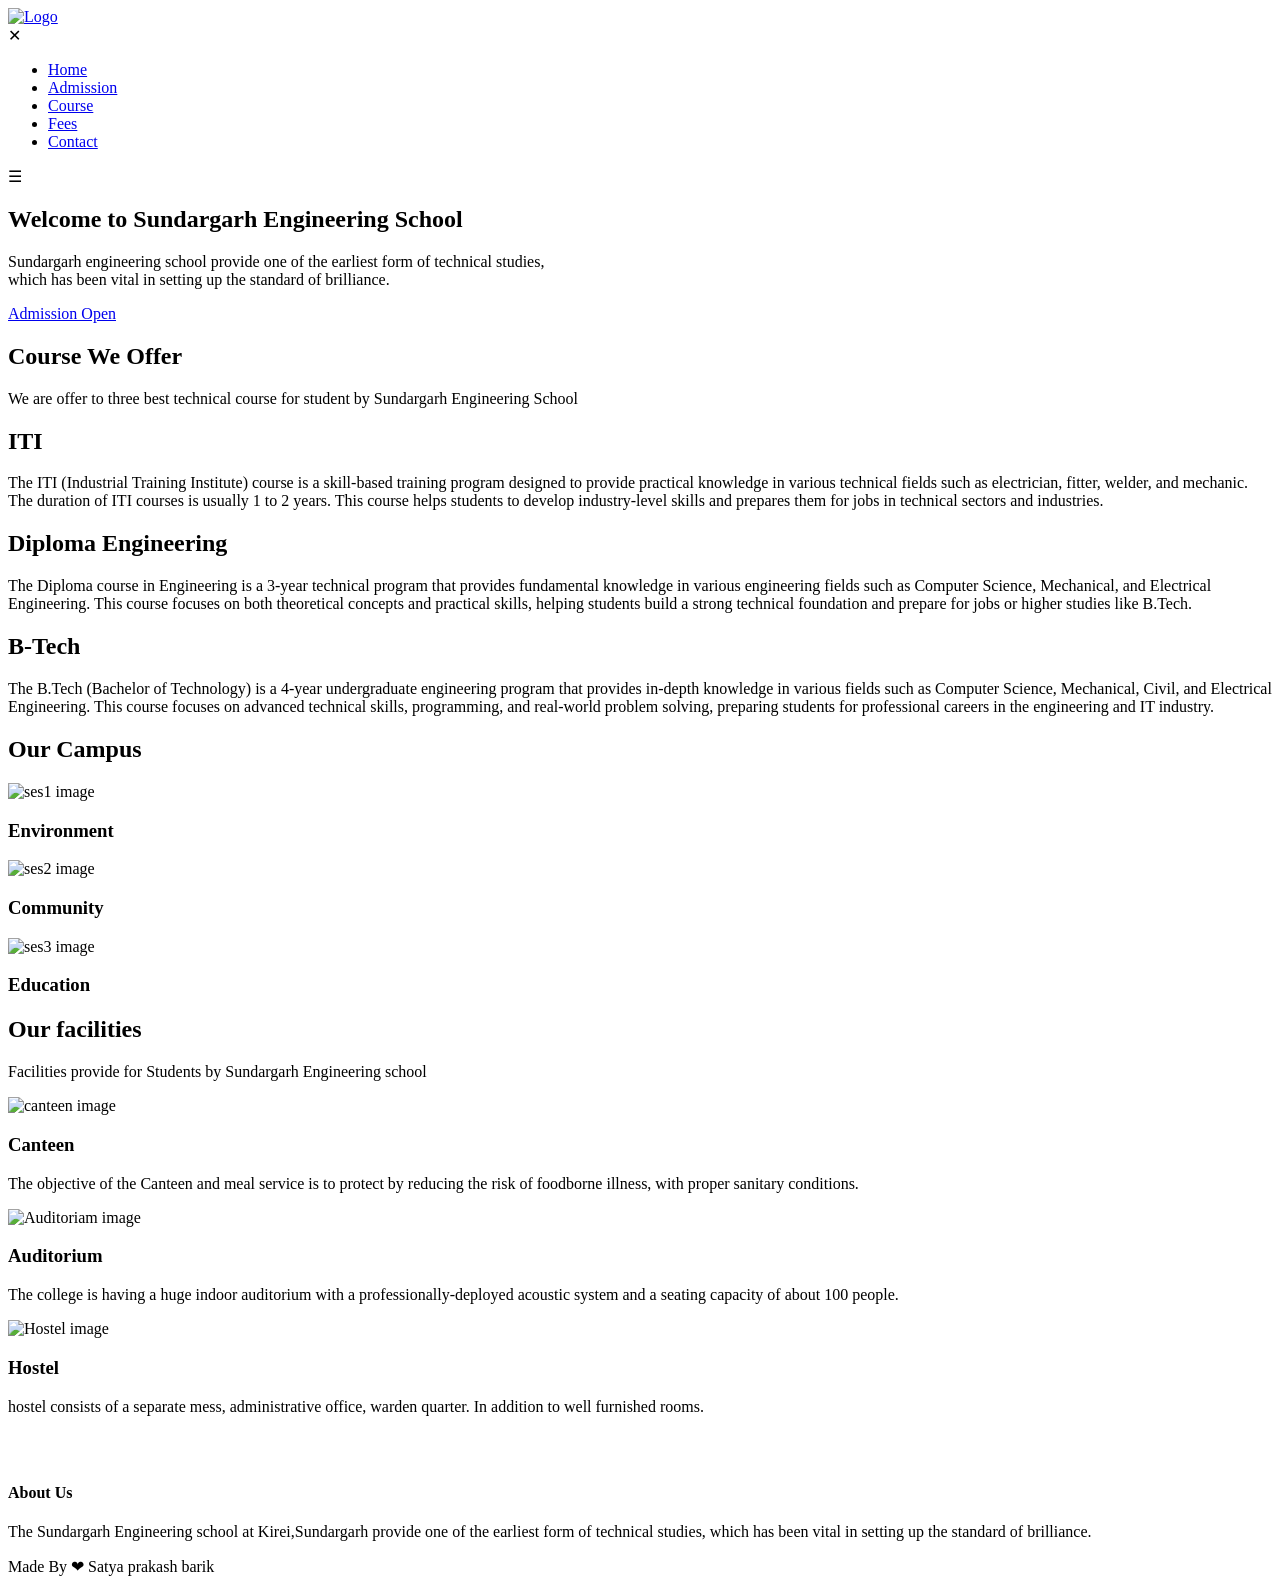
==== index.html @ 8b165100 "Add files via upload" ====
<!DOCTYPE html>
<html lang="en">
<head>
    
    <meta name="viewport"content="width=device-width, initial-scale=1.0, maximum-scale=1.0, user-scalable=0">
    <meta name="description" content="TheSundargarh Engineering school at kirei sundargarh provide one of the earliest form of technical studies, which has been vital in setting up the standard of brilliance.">
    <meta name="keywords" content="Sundargarh Engineering school">
    <meta name="author" content="Jaydipsinh Solanki">

    <title>Welcome to Sundargarh Engineering school</title>
    
    <link rel="stylesheet" href="css/main_style.css">
    <link rel="shortcut icon" href="image/favicon.ico" type="image/svg+xml">
</head>
<body>
    
    <section class="header">
        <nav>
            <a href="index.html"><img src="image/logo.png" alt="Logo" class="logo-img" id="logo-img"></a>

            <div class="nav-links" id="navLinks">

                <span class="icon" onclick="hidemenu()">&#10005;</span>
                <ul>
                    <li><a href="index.html">Home</a></li>
                    <li><a href="Admission_page.html">Admission</a></li>
                    <li><a href="#course_call">Course</a></li>
                    <li><a href="fees_page.html">Fees</a></li>
                    <li><a href="Contact_page.html">Contact</a></li>
                </ul>
            </div> 
            <span class="icon" onclick="showmenu()">&#9776;</span>
        </nav>
       
        <div class="text-box">
            <h1>Welcome to Sundargarh Engineering School</h1>
            <p>Sundargarh engineering school provide one of the earliest form of technical studies,<br>which has been vital in setting up the standard of brilliance.</p>
            
            <a href="Admission_page.html" class="hero-btn">Admission Open</a>
        </div>
    </section>

    <!--Course of Collage-->


    <section class="course" id="course_call">
        <h1>Course We Offer</h1>
        <p>We are offer to three best technical course for student by Sundargarh Engineering School</p>

        <div class="row">
            <div class="course-col">
                <h2>ITI</h2>
                <p>The ITI (Industrial Training Institute) course is a skill-based training program designed to provide practical knowledge in various technical fields such as electrician, fitter, welder, and mechanic. The duration of ITI courses is usually 1 to 2 years. This course helps students to develop industry-level skills and prepares them for jobs in technical sectors and industries.</p>
            </div>

            <div class="course-col">
                <h2>Diploma Engineering </h2>
                <p> The Diploma course in Engineering is a 3-year technical program that provides fundamental knowledge in various engineering fields such as Computer Science, Mechanical, and Electrical Engineering. This course focuses on both theoretical concepts and practical skills, helping students build a strong technical foundation and prepare for jobs or higher studies like B.Tech. </p>
            </div>

            <div class="course-col">
                <h2>B-Tech</h2>
                <p>The B.Tech (Bachelor of Technology) is a 4-year undergraduate engineering program that provides in-depth knowledge in various fields such as Computer Science, Mechanical, Civil, and Electrical Engineering. This course focuses on advanced technical skills, programming, and real-world problem solving, preparing students for professional careers in the engineering and IT industry. </p>
            </div>


        </div>
    </section>

    <!--Campus Section-->

    <section class="campus">
        <h1> Our Campus</h1>
        <!-- <p>Lorem ipsum dolor sit amet consectetur adipisicing elit. Quibusdam quisquam atque non voluptate</p> -->

            <div class="row">
                <div class="campus-col">
                    <img src="image/ses1.jpg" alt="ses1 image">
                    <div class="layer">
                        <h3>Environment</h3>
                    </div>
                </div>

                <div class="campus-col">
                    <img src="image/ses2.jpg" alt="ses2 image">
                    <div class="layer">
                        <h3>Community</h3>
                    </div>
                </div>

                <div class="campus-col">
                    <img src="image/ses3.jpg" alt="ses3 image">
                    <div class="layer">
                        <h3>Education</h3>
                    </div>
                </div>
            </div>
    </section>

    <!--Facilities Section-->

    <section class="facilities">
        <h1> Our facilities</h1>
        <p>Facilities provide for Students by Sundargarh Engineering school</p>

        <div class="row">
            <div class="facilities-col">
                <img src="image/canteen.jpg" alt="canteen image">
                <h3>Canteen</h3>
                <p>The objective of the Canteen and meal service is to protect by reducing the risk of foodborne illness, with proper sanitary conditions.</p>
            </div>

            <div class="facilities-col">
                <img src="image/auditorium.jpg" alt="Auditoriam image">
                <h3> Auditorium</h3>
                <p>The college is having a huge indoor auditorium with a professionally-deployed acoustic system and a seating capacity of about 100 people.</p>
            </div>

            <div class="facilities-col">
                <img src="image/hostel.jpg" alt="Hostel image">
                <h3>Hostel</h3>
                <p>hostel consists of a separate mess, administrative office, warden quarter. In addition to well furnished rooms.</p>
            </div>
        </div>
        </section>

        <!--Call To Action Section-->

        <section class="ctn">
            <h1> &nbsp; &nbsp;&nbsp;&nbsp;&nbsp;&nbsp;&nbsp;&nbsp;&nbsp;&nbsp;&nbsp;&nbsp;&nbsp;&nbsp;&nbsp;&nbsp; </h1>
        </section>

         <!--Footer-->
         <section class="footer">
             <h4>About Us</h4>
            <p>The Sundargarh Engineering school at Kirei,Sundargarh provide one of the earliest form of technical studies,
                which has been vital in setting up the standard of brilliance.</p>
             <p id="copyright">Made By &#10084; Satya prakash barik</p>
         </section>

    <!--Javascript is Start-->
    <script src="javascript/main_script.js"></script>
</body>

    
    
</html>
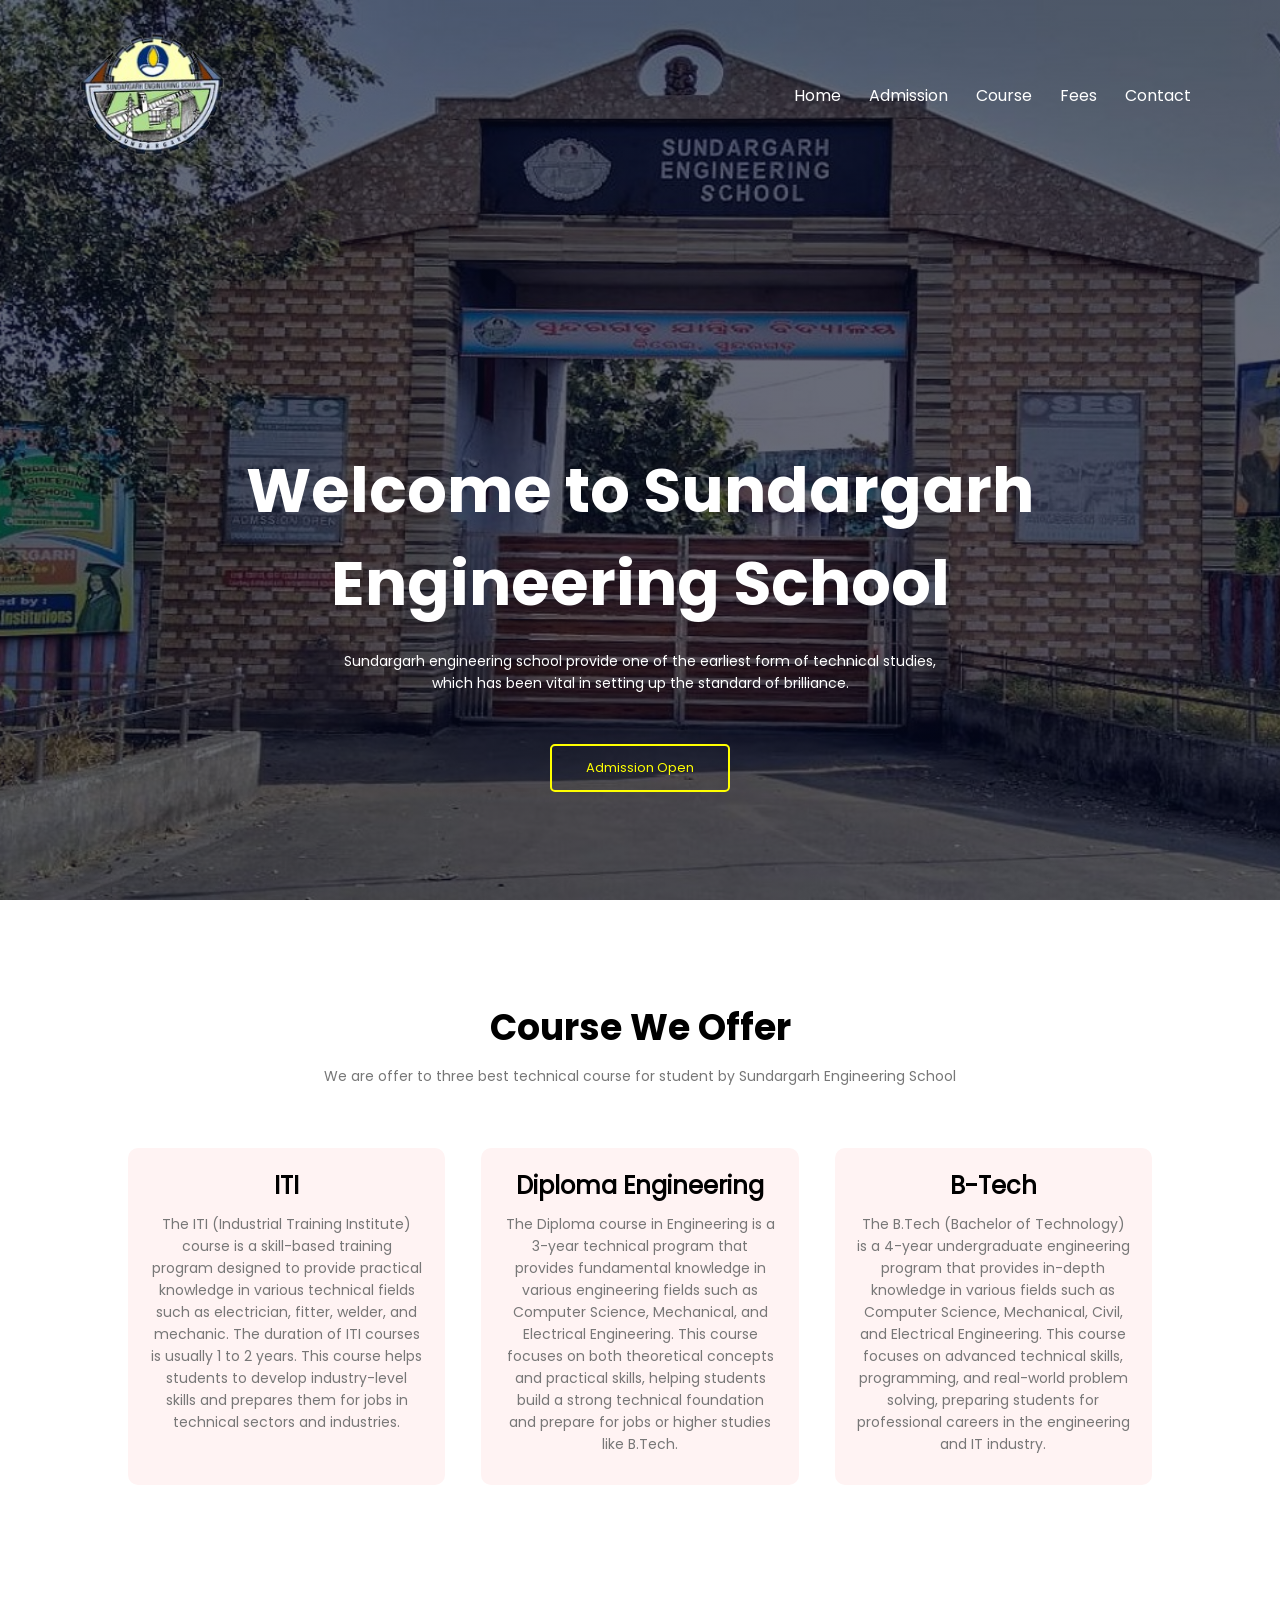
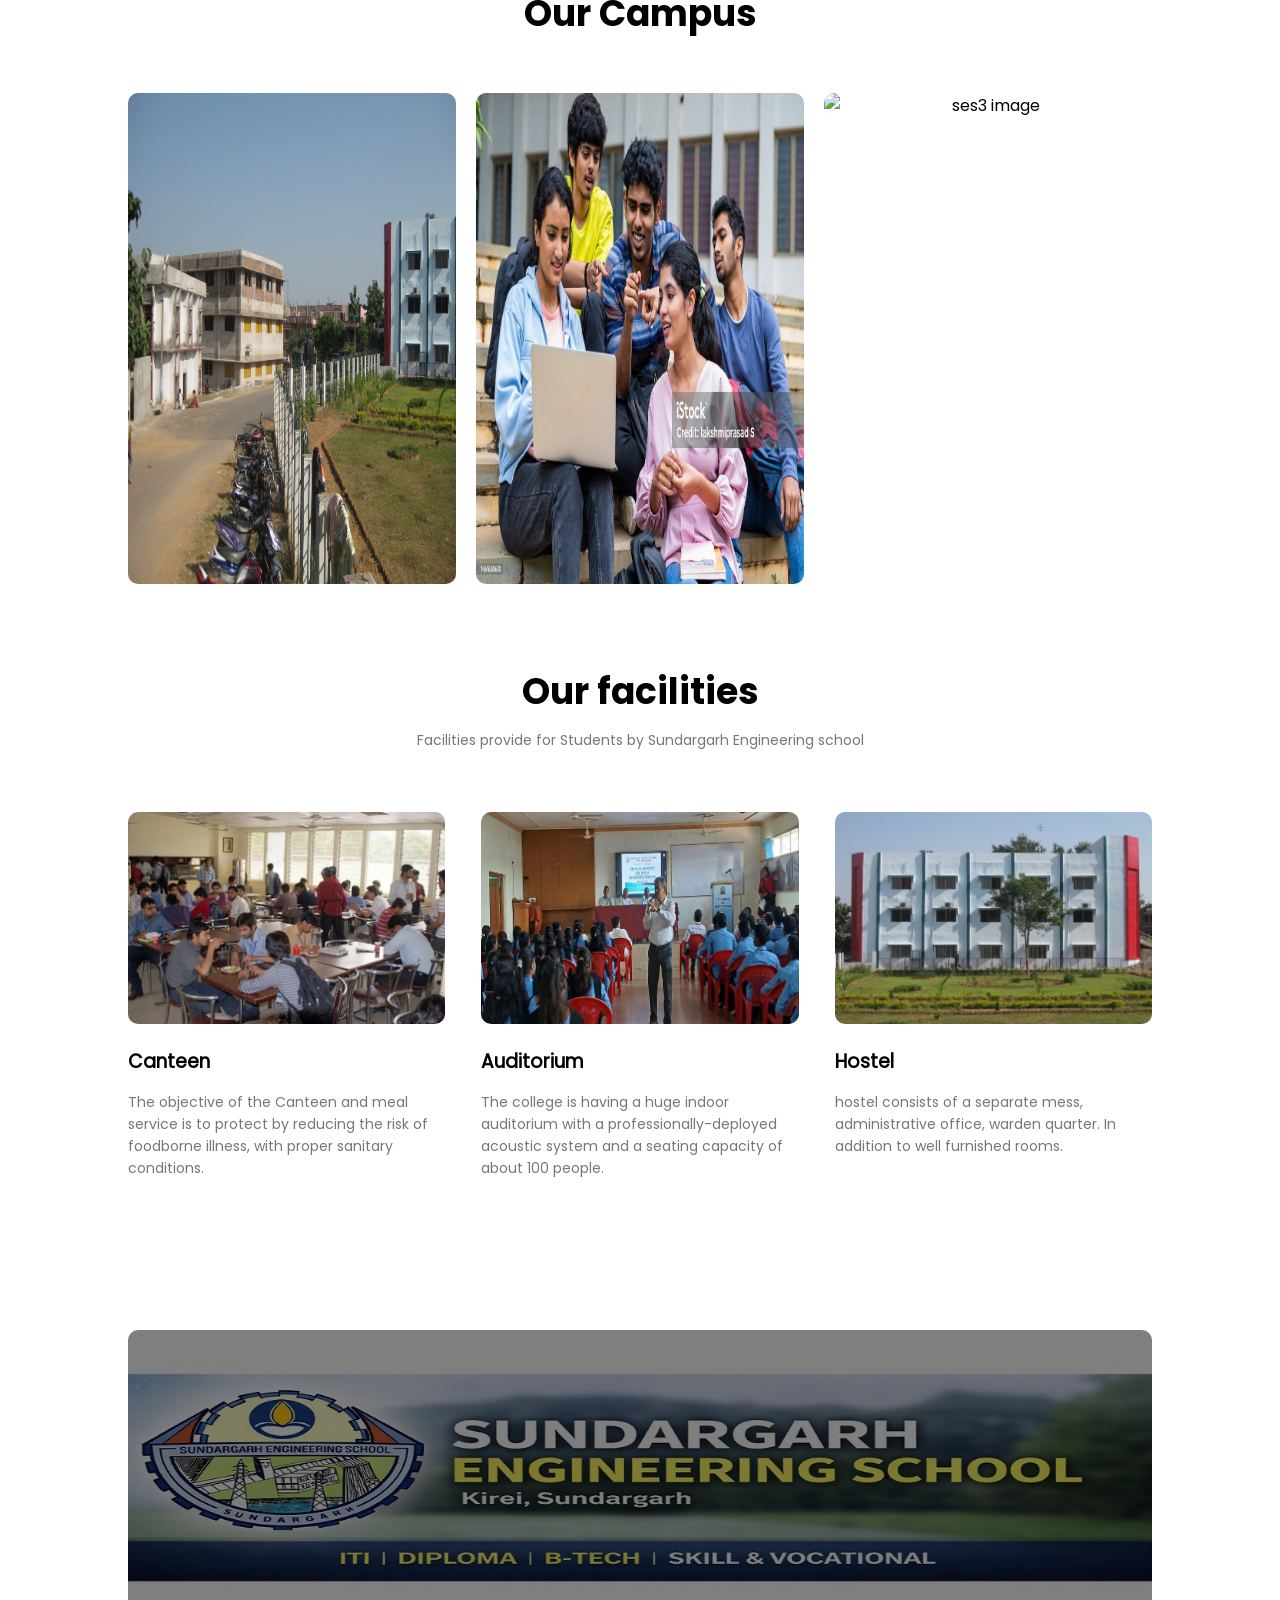
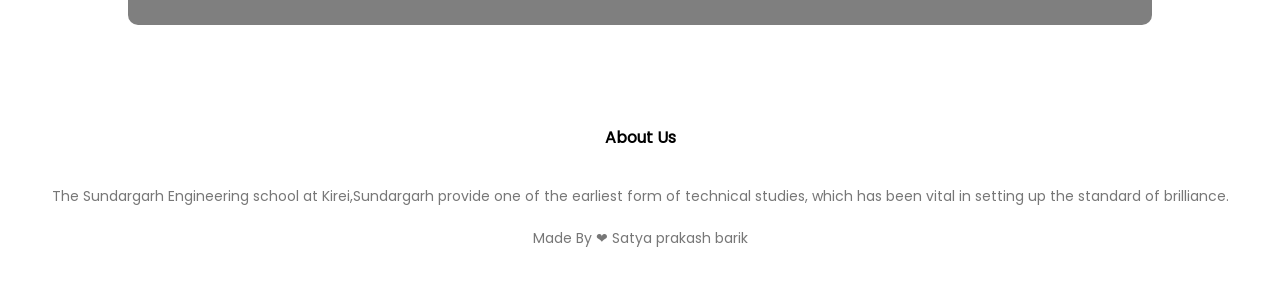
==== commit 4ececb35: "Update index.html" ====
--- a/index.html
+++ b/index.html
@@ -105,19 +105,19 @@
 
         <div class="row">
             <div class="facilities-col">
-                <img src="image/canteen.jpg" alt="canteen image">
+                <img src="image/Canteen.jpg" alt="canteen image">
                 <h3>Canteen</h3>
                 <p>The objective of the Canteen and meal service is to protect by reducing the risk of foodborne illness, with proper sanitary conditions.</p>
             </div>
 
             <div class="facilities-col">
-                <img src="image/auditorium.jpg" alt="Auditoriam image">
+                <img src="image/Auditorium.jpg" alt="Auditoriam image">
                 <h3> Auditorium</h3>
                 <p>The college is having a huge indoor auditorium with a professionally-deployed acoustic system and a seating capacity of about 100 people.</p>
             </div>
 
             <div class="facilities-col">
-                <img src="image/hostel.jpg" alt="Hostel image">
+                <img src="image/Hostel.jpg" alt="Hostel image">
                 <h3>Hostel</h3>
                 <p>hostel consists of a separate mess, administrative office, warden quarter. In addition to well furnished rooms.</p>
             </div>
@@ -144,4 +144,4 @@
 
     
     
-</html>+</html>
--- a/css/main_style.css
+++ b/css/main_style.css
@@ -0,0 +1,387 @@
+
+/* Cascading Style Sheets */
+
+*{
+    margin: 0;
+    padding: 0;
+    /* border: 1px solid yellow; */
+}
+
+@font-face {
+    font-family: myFirstFont;
+    src: url(../Poppins/Poppins-Regular.ttf);
+}
+    @font-face {
+    font-family: bold;
+    src: url(../Poppins/Poppins-Bold.ttf);
+}
+
+@font-face {
+    font-family: secound;
+    src: url(../Poppins/Poppins-Bold.ttf);
+}
+
+h1{
+    font-family: bold;
+}
+
+body{
+    font-family: myFirstFont,Verdana, Geneva, Tahoma, sans-serif;
+    cursor:default;
+}
+
+    /* Website Scrollerbar */
+    body::-webkit-scrollbar {
+        width: 5px !important;
+        height: 5px !important;
+    }
+    body::-webkit-scrollbar-track {
+        background: #3838387c !important;
+    }
+    body::-webkit-scrollbar-thumb {
+        background-color: #e0120ba4 !important;
+        border: 1px solid #ff020279 !important;
+        border-radius: 1px !important;
+    }
+
+.header{
+    min-height: 100vh;
+    width: 100%;
+    background-image: linear-gradient(rgba(4,9,30,0.6),rgba(4,9,30,0.6)),url(../image/background.jpg);
+    background-position: center;
+    background-size: cover;
+    position: relative;
+}
+nav{
+    display: flex;
+    padding: 2% 6%;
+    justify-content: space-between;
+    align-items: center;
+}
+nav img{
+    width: 150px;
+}
+.nav-links{
+    flex: 1;
+    text-align: right;
+    
+}
+.nav-links ul li{
+    list-style: none;
+    display: inline-block;
+    padding: 8px 12px;
+    position: relative;
+    
+}
+.nav-links a{
+    color: #fff;
+    text-decoration: none;
+    font-size: 16px;
+    
+}
+.nav-links ul li::after{
+    content: '';
+    width: 0%;
+    height: 2px;
+    background: #ff0000;
+    display: block;
+    margin: auto;
+    transition: 0.5s;
+    
+}
+.nav-links ul li:hover::after{
+    width: 100%;
+    
+}
+.text-box{
+    width: 90%;
+    color: #fff;
+    position:absolute;
+    top: 30%;
+    left: 50%;
+    transform: translate(-50%,50%);
+    text-align: center;
+}
+.text-box h1{
+    font-size: 62px;
+    font-weight: bold;
+
+}
+.text-box p{
+    margin: 10px 0 40px;
+    font-size: 14px;
+    color: #fff;
+    
+}
+.hero-btn{
+    display: inline-block;
+    text-decoration: none;
+    color: yellow;
+    border: 2px solid yellow;
+    padding: 12px 34px;
+    font-size: 13px;
+    background: transparent;
+    position: relative;
+    cursor: pointer;
+    border-radius: 5px;
+}
+.hero-btn:hover{
+    color: black;
+    border: 2px solid yellow;
+    background:yellow;
+    transition: 0.5s;
+}
+
+.icon{
+    display:none;
+}
+
+/* Course */
+
+ .course{
+    width: 80%;
+    margin: auto;
+    text-align: center;
+    padding-top: 100px;
+}
+h1{
+    font-size: 36px;
+    font-weight: 300;
+}
+p{
+    color:#777;
+    font-size: 14px;
+    font-weight: 300;
+    line-height: 22px;
+    padding: 10px;
+}
+.row{
+    margin-top: 5%;
+    display: flex;
+    justify-content: space-between;
+}
+.course-col{
+    flex-basis: 31%;
+    background: #fff3f3;
+    border-radius: 10px;
+    margin-bottom:5%;
+    padding: 20px 12px;
+    box-sizing: border-box;
+    transition: 0.5s;
+}
+h3{
+    text-align: center;
+    font-weight: 600;
+    margin: 10px 0px;
+}
+.course-col:hover{
+    box-shadow: 10px 10px 24px 0px rgba(0,0,0,0.4);
+}
+
+
+    /*Campus*/
+
+
+.campus{
+    width: 80%;
+    margin: auto;
+    text-align: center;
+    padding-top: 50px;
+}
+.campus-col{
+    flex-basis: 32%;
+    border-radius: 10px;
+    margin-bottom: 30px;
+    position: relative;
+    overflow: hidden;
+}
+.campus-col img{
+    width: 100%;
+    display: block;
+}
+.layer{
+    background: transparent;
+    height: 100%;
+    width: 100%;
+    position: absolute;
+    top: 0%;
+    left: 0%;
+    transition: 0.5s;
+}
+
+.layer:hover{
+    background: rgba(0, 245, 253, 0.534);
+
+    /* rgba(253, 0, 0, 0.7); */
+}
+
+.layer h3{
+    width: 100%;
+    font-weight: 500;
+    color: #fff;
+    font-size: 26px;
+    bottom: 0%;
+    left: 50%;
+    transform: translate(-50%);
+    position: absolute;
+    opacity: 0;
+    transition: 0.5s;
+}
+
+.layer:hover h3{
+    opacity: 1;
+    bottom: 49%;
+}
+
+/* Facilities */
+
+.facilities{
+    width: 80%;
+    margin: auto;
+    text-align: center;
+    padding-top: 50px;
+}
+
+.facilities-col{
+    flex-basis: 31%;
+    border-radius: 10px;
+    margin-bottom: 5%;
+    text-align: left;
+}
+.facilities-col img{
+    width: 100%;
+    border-radius: 10px;
+    transition: 0.5s;
+}
+.facilities-col p{
+    padding: 0%;
+}
+
+.facilities-col h3{
+    margin-top: 16px;
+    margin-bottom: 15px;
+    text-align: left;
+}
+
+.facilities-col img:hover{
+    box-shadow: 3.5px 5px 15px 10px rgba(0, 0, 0, 0.308);
+}
+
+/* Call To Action */
+
+.ctn{
+    margin: 100px auto;
+    width: 80%;
+    background-image: linear-gradient(rgba(0,0,0,0.5),rgba(0,0,0,0.5)), url(../image/banner_ses.jpg);
+    background-position: center;
+    background-size: cover;
+    border-radius: 10px;
+    text-align: center;
+    padding: 100px 0;
+    transition: 0.5s;
+}
+.ctn h1{
+    color: #fff;
+    margin-bottom: 40px;
+    padding: 0;
+}
+.ctn:hover{
+    margin: 100px auto;
+    width: 80%;
+    background-image:linear-gradient(rgba(0,0,0,0.3),rgba(0,0,0,0.3)),url(../image/banner_ses.jpg);
+    background-position: center;
+    background-size: cover;
+    border-radius: 10px;
+    padding: 100px 0;
+    box-shadow: 10px 10px 24px 0px rgba(0, 0, 0, 0.664);
+}
+.ctn{
+    
+}
+
+/* Footer */
+
+.footer{
+    width: 100%;
+    text-align: center;
+    padding: 30px 0;
+    margin-top: -50px;
+}
+
+.footer h4{
+    margin-bottom: 25px;
+    margin-top: 20px;
+    font-weight: 600;
+} 
+
+/* Media query for responsive */
+
+@media (max-width: 700px) {
+
+    *{
+        overflow-x: hidden;
+        margin: 0;
+        padding: 0;
+    
+    }
+    .logo-img{
+        mix-blend-mode:normal;
+        width: 80px;
+        height: 71px;
+        padding: 10px;
+    }
+    .text-box h1{
+       font-size: 30px;
+       font-weight: bold;
+    }
+    .text-box p{
+        font-size: 12px;
+    }
+    .nav-links ul li{
+        display: block;
+    }
+    .nav-links{
+        position: absolute;
+        background: #f44336;
+        height: 100vh;
+        width: 200px;
+        top: 0%;
+        right: -200px;
+        text-align: left;
+        z-index: 2;
+        transition: 1s;
+    }
+    .icon{
+        display: block;
+        color: #fff;
+        margin: 10px;
+        font-size: 25px;
+        cursor: pointer;
+    }
+    .nav-links ul{
+        padding: 30px;
+    }
+
+    /*Course in Media query*/
+   
+    .course-col{
+        margin: 10px 10px;
+    }
+    .row{
+        flex-direction: column;  
+    }   
+    .course-col:hover{
+        box-shadow: 3px 3px 0.5px 0.5px rgba(0, 0, 0, 0.486);
+    }
+        /* Facilities */
+    .facilities-col img:hover{
+        box-shadow:none;
+    }
+
+    /* Call To Action in Media query*/
+    .ctn h1{
+        font-size: 24px;
+    }
+}
+
+/* Media query is Close*/
